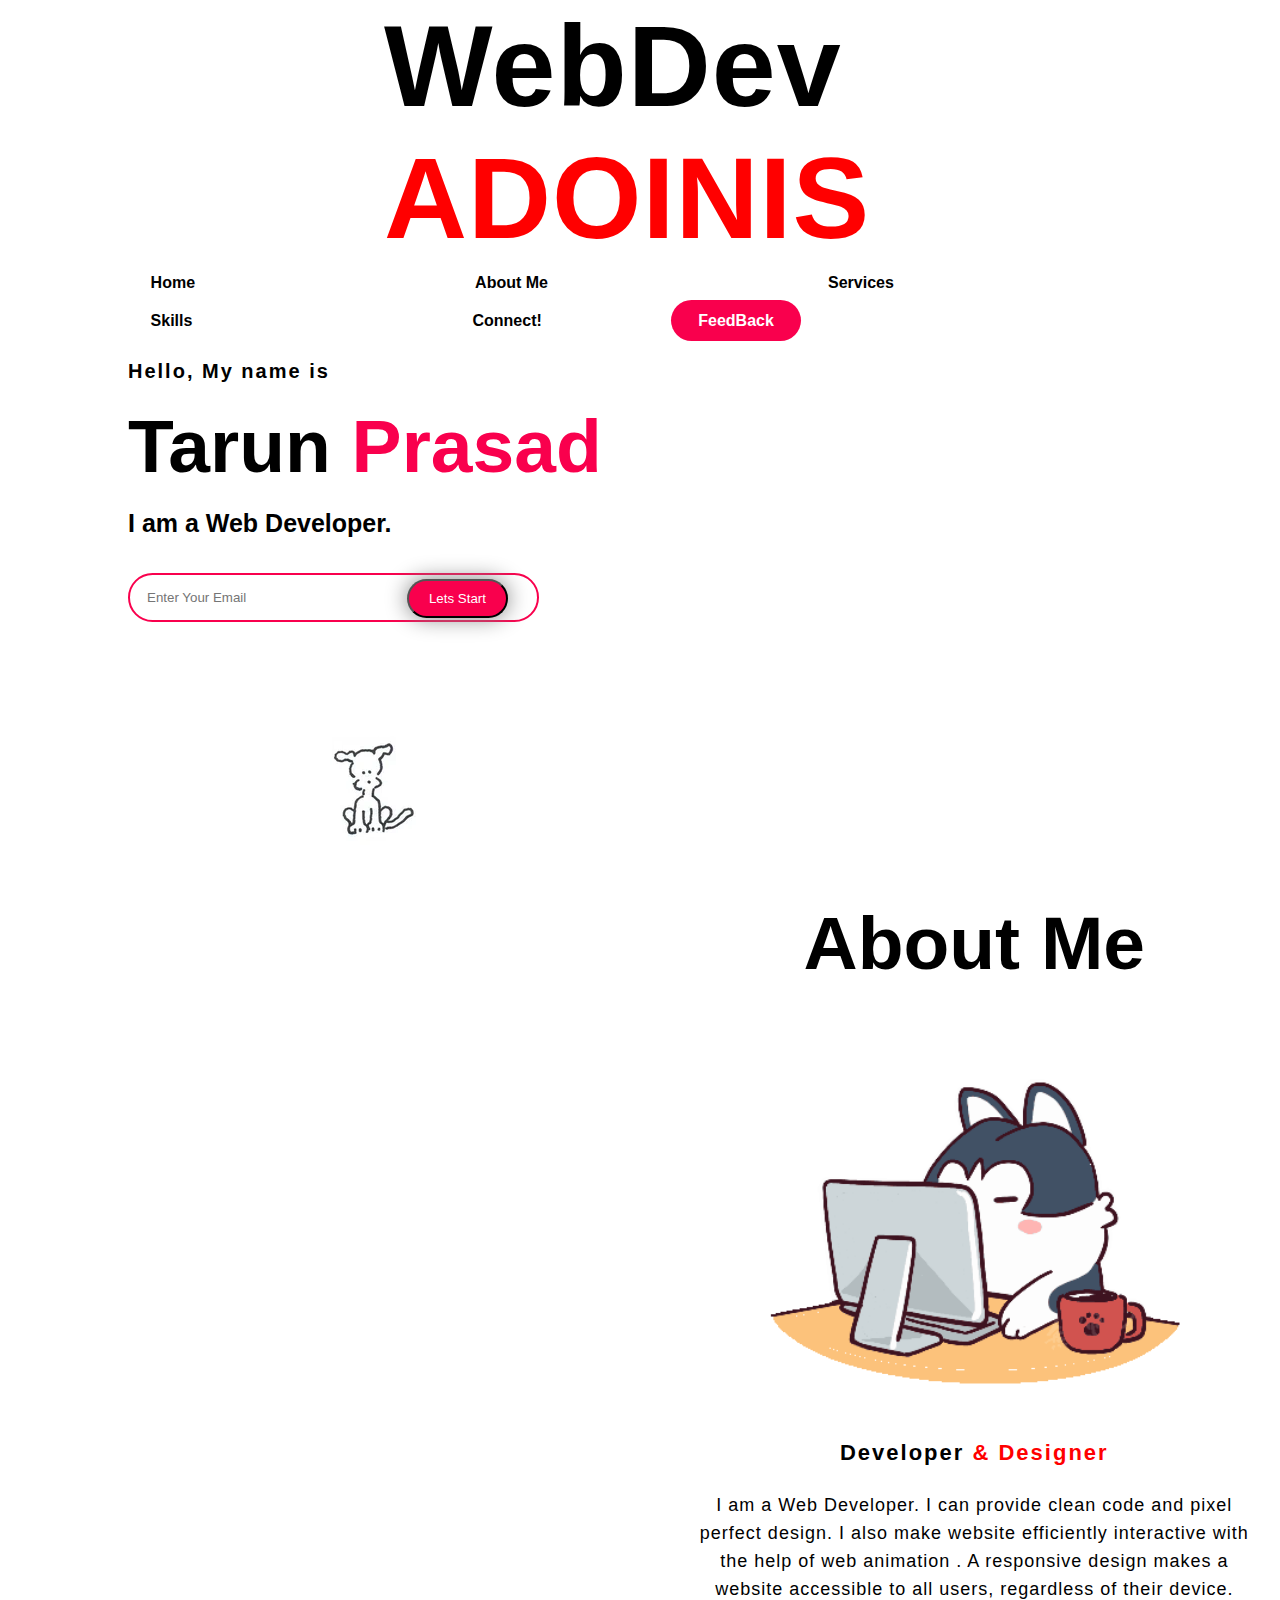
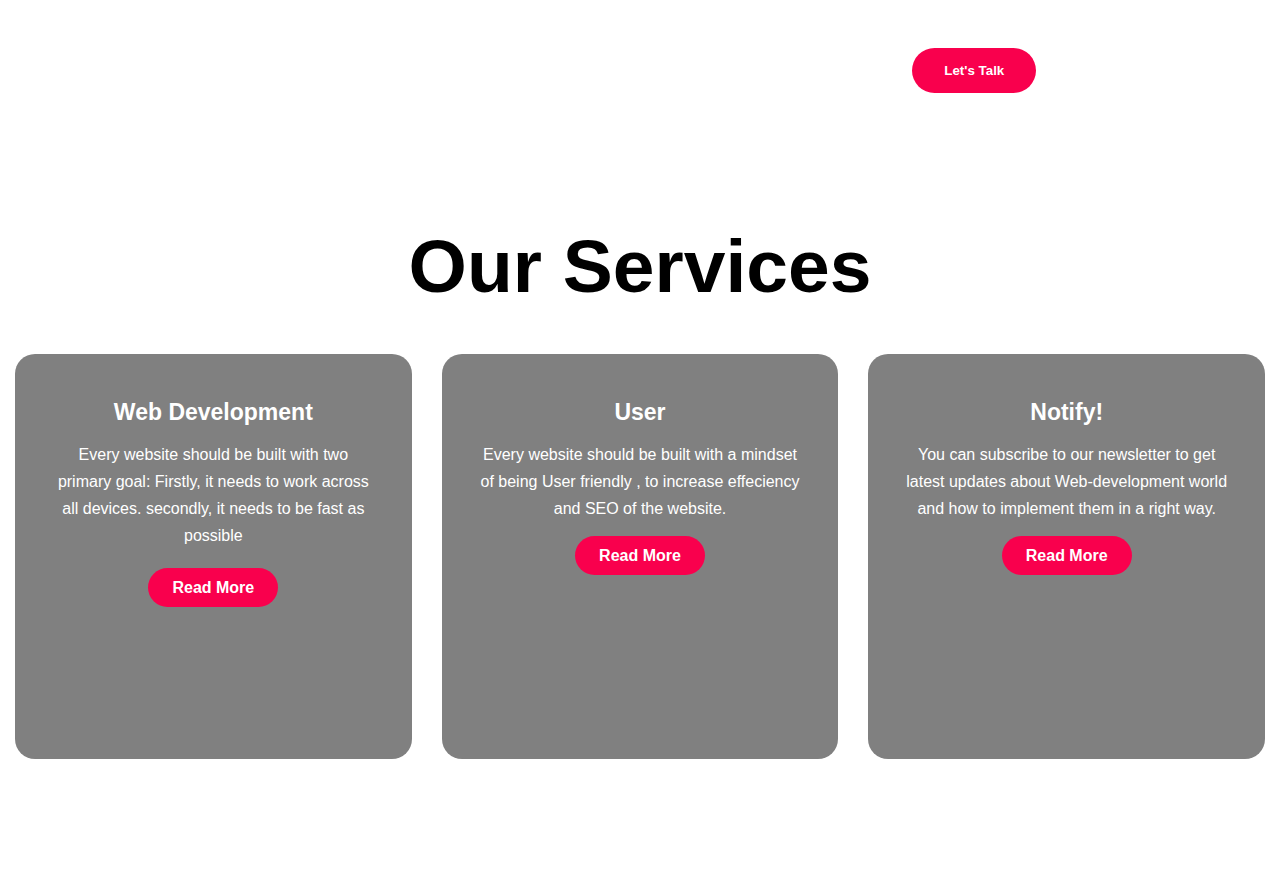
==== Front.HTML @ 225ea8f9 "All the required files are uploaded" ====
<!DOCTYPE html>
<html lang="en">
<head>
    <meta charset="UTF-8">
    <meta http-equiv="X-UA-Compatible" content="IE=edge">
    <meta name="viewport" content="width=device-width, initial-scale=1.0">
    <link rel="stylesheet" href="Front.css">

    <link rel="stylesheet" href="https://cdnjs.cloudflare.com/ajax/libs/font-awesome/6.3.0/css/all.min.css" integrity="sha512-SzlrxWUlpfuzQ+pcUCosxcglQRNAq/DZjVsC0lE40xsADsfeQoEypE+enwcOiGjk/bSuGGKHEyjSoQ1zVisanQ==" crossorigin="anonymous" referrerpolicy="no-referrer" />


    <title>RESUME</title>
</head>
<body>
    <!-- Navigation Bar -->
    <div class="oreo">
        <nav id="navi">
            <h2 class="logo">WebDev <span>ADOINIS</spa></h2>
            <ul>
                <li><a href="#">Home</a></li>
                <li><a href="#">About Me</a></li>
                <li><a href="#">Services</a></li>
                <li><a href="#">Skills</a></li>
                <li><a href="#">Connect!</a></li>
                <a href="#" class="btn">FeedBack</a> 
            </ul>
        </nav>

        <div class="content">
            <h4>Hello, My name is </h4>
            <h1>Tarun <span>Prasad</span></h1>
            <h3>I am a Web Developer.</h3>
            <div class="newsletter">
                <form>
                    <input type="email" name="email" id="mail" placeholder="Enter Your Email">
                    <input type="button" name="Submit" value="Lets Start">
                </form>  
                <div class="Hi"><img src="dogo.webp"></div>              
            </div>
        </div>
     </div>
    

     <!-- About section start -->
     <section class="about">
        <div class="main">
            <img src="">
            <div class="about-text">
                <h2>About Me</h2>
                <div class="photu"><img src="angry-2498.gif"></div>
                <h5>Developer <span>& Designer</span></h5>
                <p>I am a Web Developer. I can provide clean code and pixel perfect design. I also make website efficiently interactive with the help of web animation . A responsive design makes a website accessible to all users, regardless of their device.</p>
                <button type="button"> Let's Talk</button>
            </div>
        </div>
     </section>

     <!-- service section -->
    <div class="service">
        <div class="title">
            <h2>Our Services</h2>
        

        <div class="box">
            <div class="card">
                <i class="fa-solid fa-bars"></i>
                <h5>Web Development</h5>
                <div class="pra">
                    <p>Every website should be built with two primary goal: Firstly, it needs to work across all devices.  secondly, it needs to be fast as possible</p>

                <p style="text-align:center">
                    <a class="button" href="#">Read More</a>
                </p>
                </div>
        </div>
        <div class="card">
            <i class="fa-regular fa-user"></i>
            <h5>User</h5>
            <div class="pra"><p>Every website should be built with a mindset of being User friendly , to increase effeciency and SEO of the website.</p>
                </div>

            <p style="text-align:center">
                <a class="button" href="#">Read More</a>
            </p>
            </div>
        <div class="card">
            <i class="fa-regular fa-bell"></i>
            <h5>Notify!</h5>
            <div class="pra"><p>You can subscribe to our newsletter to get latest updates about Web-development world and how to implement them in a right way.</p>
            </div>

            <p style="text-align:center">
                    <a class="button" href="#">Read More</a>
            </p>
        </div>
        </div>
    </div>
    

</body>
</html>
---- Front.css ----
*{
    padding: 0;
    margin: 0;
    font-family: 'Josefin Sans', sans-serif;
    
}

.oreo{
    height: 100vh;
    width: 100%;
    background-image: url("");
    background-size: cover;
    background-position: top;
    opacity: 1;
}
.navi{
    display: inline-flexbox;
    align-items: center;
    justify-content: space-between;
    padding-top: 45px;
    padding-left: 8%;
    padding-right: 8%;
    opacity: 0.8;
}

.logo{
    color: black;
    font-size: 115px;
    letter-spacing: 1px;
    cursor: pointer;
    margin-left: 30%;
}

span{
    color: Red;
}
nav ul li{
    margin-left: 2%;
    align-items: center;
    list-style-type: none;
    display: inline-block;
    padding: 10px 125px;
}
nav ul li a{
    color: black;
    text-decoration: none;
    font-weight:bold;
    text-transform: capitalize;
}
nav ul li a:hover{
    color: #f9004d;
    transition: .4s;
}
.btn{
    background-color: #f9004d;
    color: white;
    text-decoration: none;
    border: 2px solid transparent;
    font-weight: bold;
    padding: 10px 25px;
    border-radius: 30px;
    transition: ease-in .4s ;
}
.btn :hover{
    transform: scale(1.2);
}
.content{
    color: black;
    position: absolute;
    top: 40%;
    left: 10%;
    transform: translativeY(-50%);
}
.content .Hi{
    margin-left: 30%;
    margin-top: 10%;
}
h1{
    color: black;
    margin: 20px 0px 20px ;
    font-size: 75px;
}
h3{
    color: black;
    font-size: 25px;
    margin-bottom: 35px;
}
h4{
    color:  black;
    letter-spacing: 2px;
    font-size: 20px;
}
.newsletter form{
    width: 380px;
    max-width: 100%;
    position: relative
}
.newsletter form input:first-child{
    display: inline-block;
    width: 100%;
    padding: 15px 10px 15px 17px;
    border: 2px solid #f9004d;
    border-radius: 30px;
}
.newsletter form input:last-child{
    position: absolute;
    display: inline-block;
    outline: none;
    padding: 10px 20px;
    border-radius: 30px;
    background-color: #f9004d;
    color: white;
    box-shadow: 0px 0px 22px #858585;
    top: 6px;
    right: 0px;

}

.content span{
    color: #f9004d;
}
.about{
    text-align: center;
    text-decoration: none;
    color: black;
    width: 100%;
    /* padding: 90px 10px;
    margin-left: 20px;
    size: 100%; */
}
.about img{
    height: auto;
    width:430px;
}
.about-text{
    width: 550px;
}
.main{
    width:1130px;
    max-width: 95%;
    margin-left: 12.25%;
    display: flex;
    align-items: center;
    justify-content: space-around;
}
.about-text h2{
    color: black;
    font-size: 75px;
    text-transform: capitalize;
    margin-bottom: 20px;
}
.about-text h5{
    color:black;
    background: none;
    letter-spacing: 2px;
    font-size: 22px;
    margin-bottom: 25px;
    text-transform: capitalize;
}
.about-text p{
    color: black;
    letter-spacing: 1px;
    line-height: 28px;
    font-size: 18px;
    margin-bottom: 45px;
}
button{
    background-color: #f9004d;
    color: white;
    text-decoration: none;
    border: 2px solid transparent;
    font-weight: bold;
    padding: 13px 30px;
    border-radius: 30px;
    transition: .4s;
}
button:hover{
    background-color: black;
    border: 2px solid #f9004d;
    cursor: pointer;
}

.service{
    background-color: white;
    width: 100%;
    padding: 100px 0px;    
}

.title h2{
    font-family: 'Lucida Sans', 'Lucida Sans Regular', 'Lucida Grande', 'Lucida Sans Unicode', Geneva, Verdana, sans-serif;
    color:black;
    font-size: 75px;
    width: 1130px;
    margin: 30px auto;
    text-align: center;
}
.box{
    display: flex;
    justify-content: center;
    align-items: center;
    min-height: 400px;
}
.card{
    color: #f9004d;
    height: 365px;
    width:365px;
    background: grey;
    padding:20px 35px;
    border-radius: 20px;
    margin: 15px;
    position: relative;
    overflow: hidden;
    text-align: center;   
}
.card i{
    background: grey;
    font-size: 50px;
    display: block;
    text-align: center;
    margin: 25px 0px;
    color: #f9004d;   
}
h5{
    background: grey;
    color: white;
    font-size: 23px;
    margin-bottom: 15px;
}
.pra p{
    background:grey;
    color: white;
    font-size: 16px;
    line-height: 27px;
    margin-bottom: 25px;
}
.card .button{
    background-color: #f9004d;
    color: white;
    text-decoration: none;
    border: 2px solid transparent;
    font-weight: bold;
    padding: 9px 22px;
    border-radius: 30px;
    transition: .4s;
}
.card .button:hover{
    background-color: grey;
    border: 2px solid #f9004d;
    cursor: pointer;
}
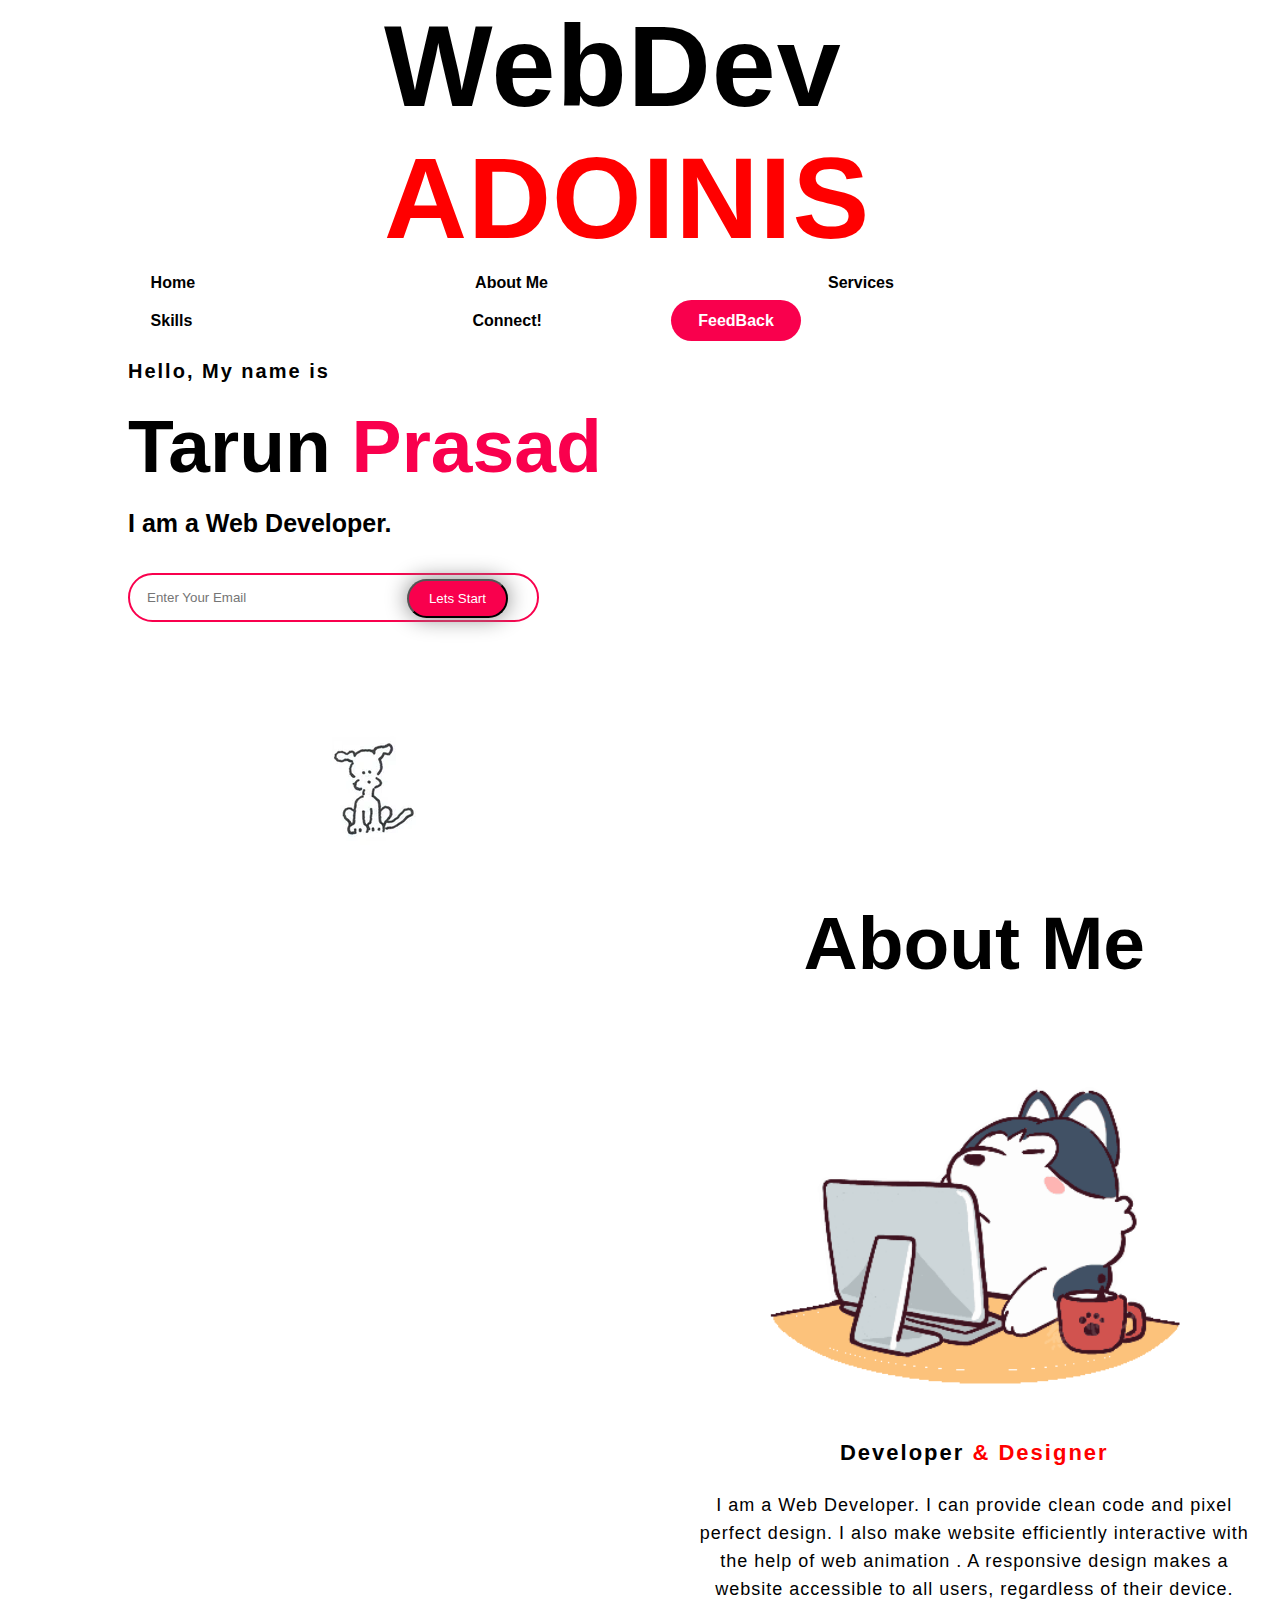
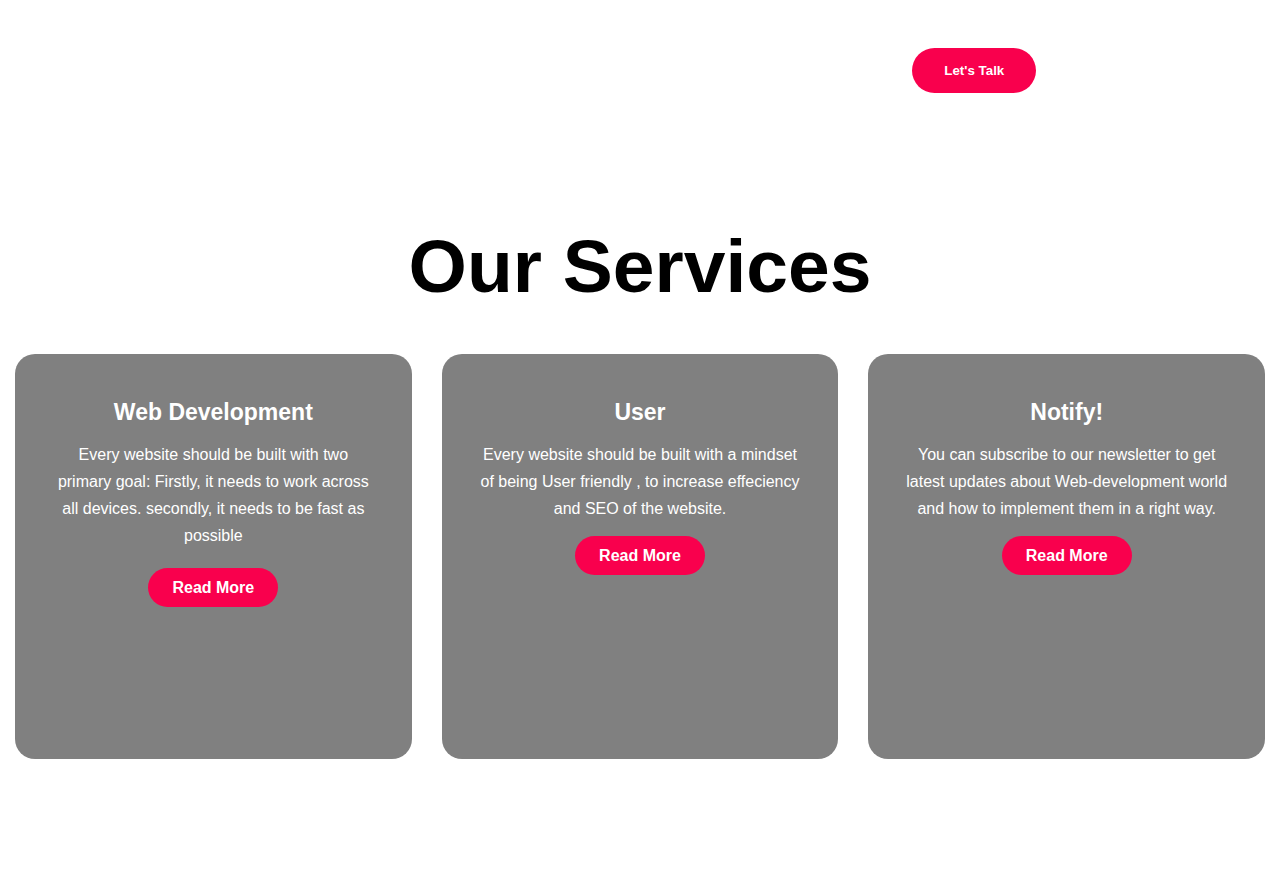
==== commit 7ca35886: "Update Front.HTML" ====
--- a/Front.HTML
+++ b/Front.HTML
@@ -7,15 +7,14 @@
     <link rel="stylesheet" href="Front.css">
 
     <link rel="stylesheet" href="https://cdnjs.cloudflare.com/ajax/libs/font-awesome/6.3.0/css/all.min.css" integrity="sha512-SzlrxWUlpfuzQ+pcUCosxcglQRNAq/DZjVsC0lE40xsADsfeQoEypE+enwcOiGjk/bSuGGKHEyjSoQ1zVisanQ==" crossorigin="anonymous" referrerpolicy="no-referrer" />
-
-
+    
     <title>RESUME</title>
 </head>
 <body>
     <!-- Navigation Bar -->
     <div class="oreo">
         <nav id="navi">
-            <h2 class="logo">WebDev <span>ADOINIS</spa></h2>
+            <h2 class="logo">WebDev <span>ADOINIS</span></h2>
             <ul>
                 <li><a href="#">Home</a></li>
                 <li><a href="#">About Me</a></li>
@@ -98,4 +97,4 @@
     
 
 </body>
-</html>+</html>
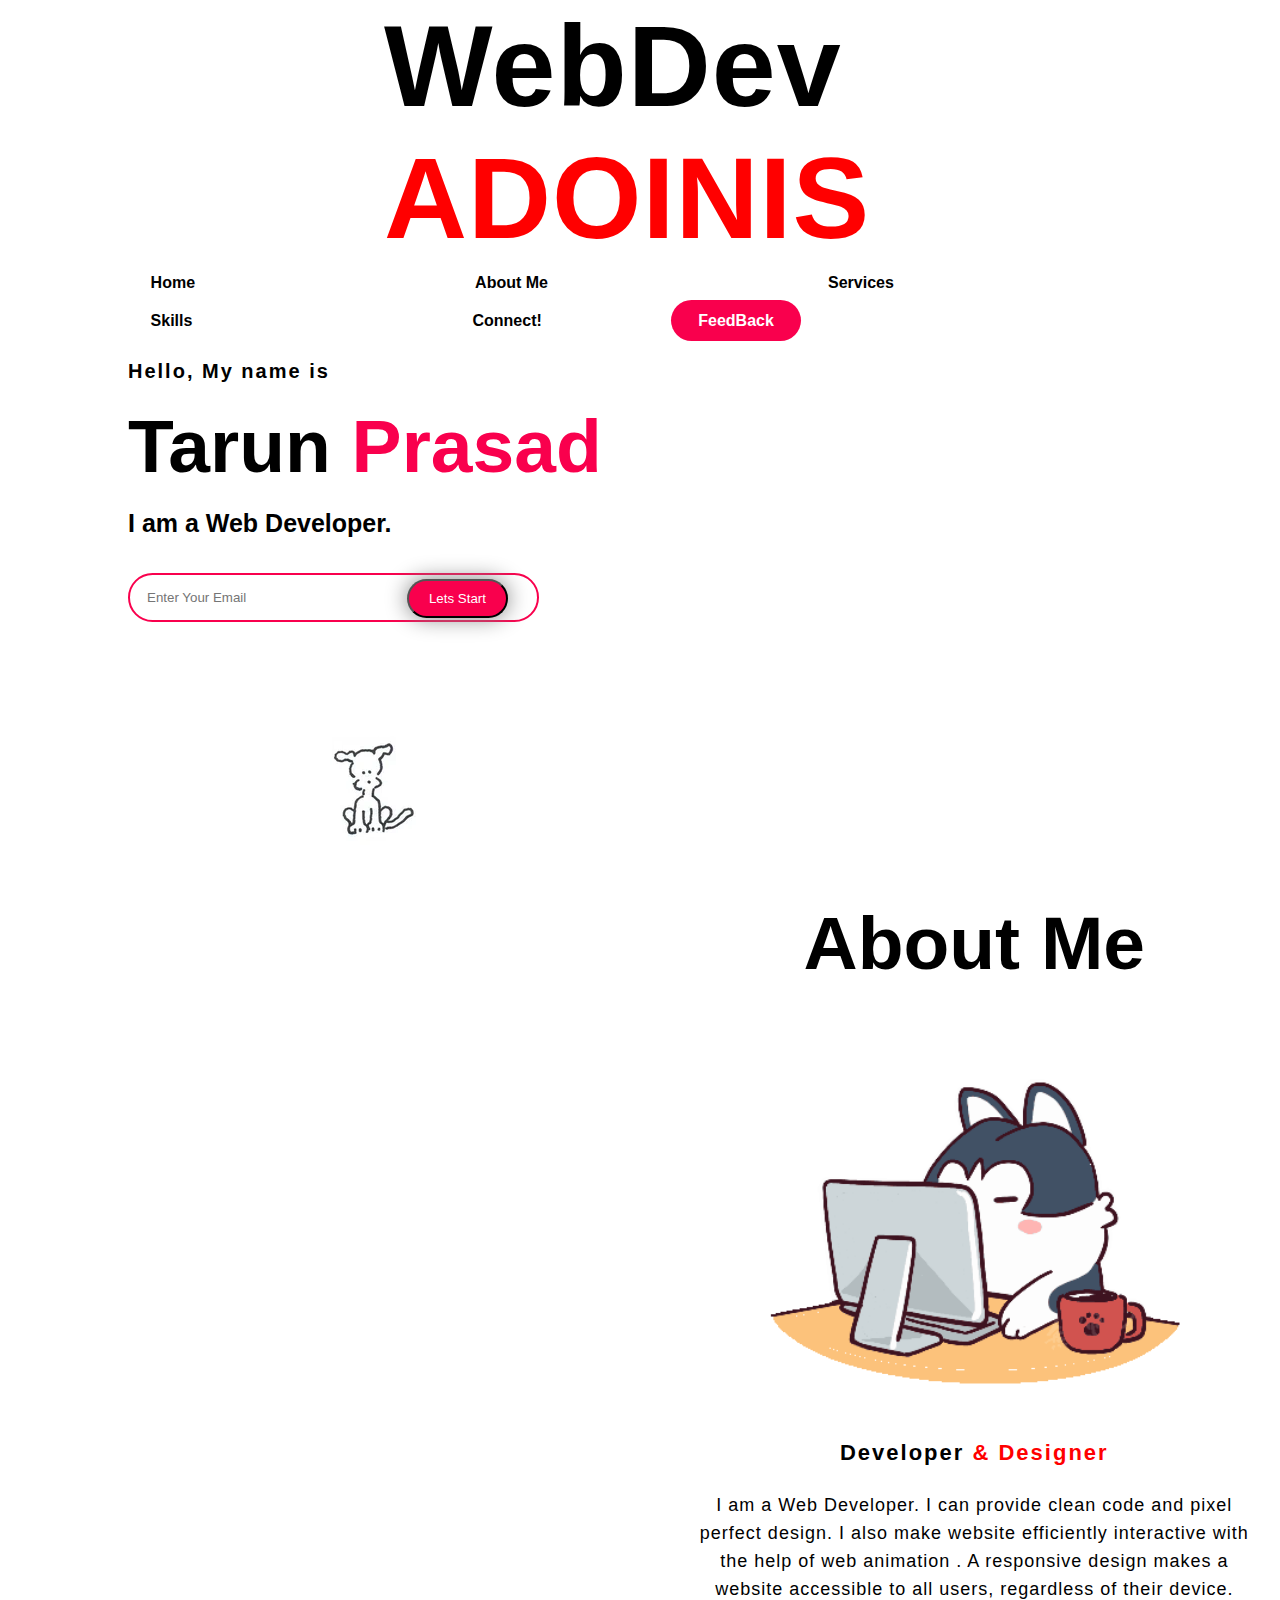
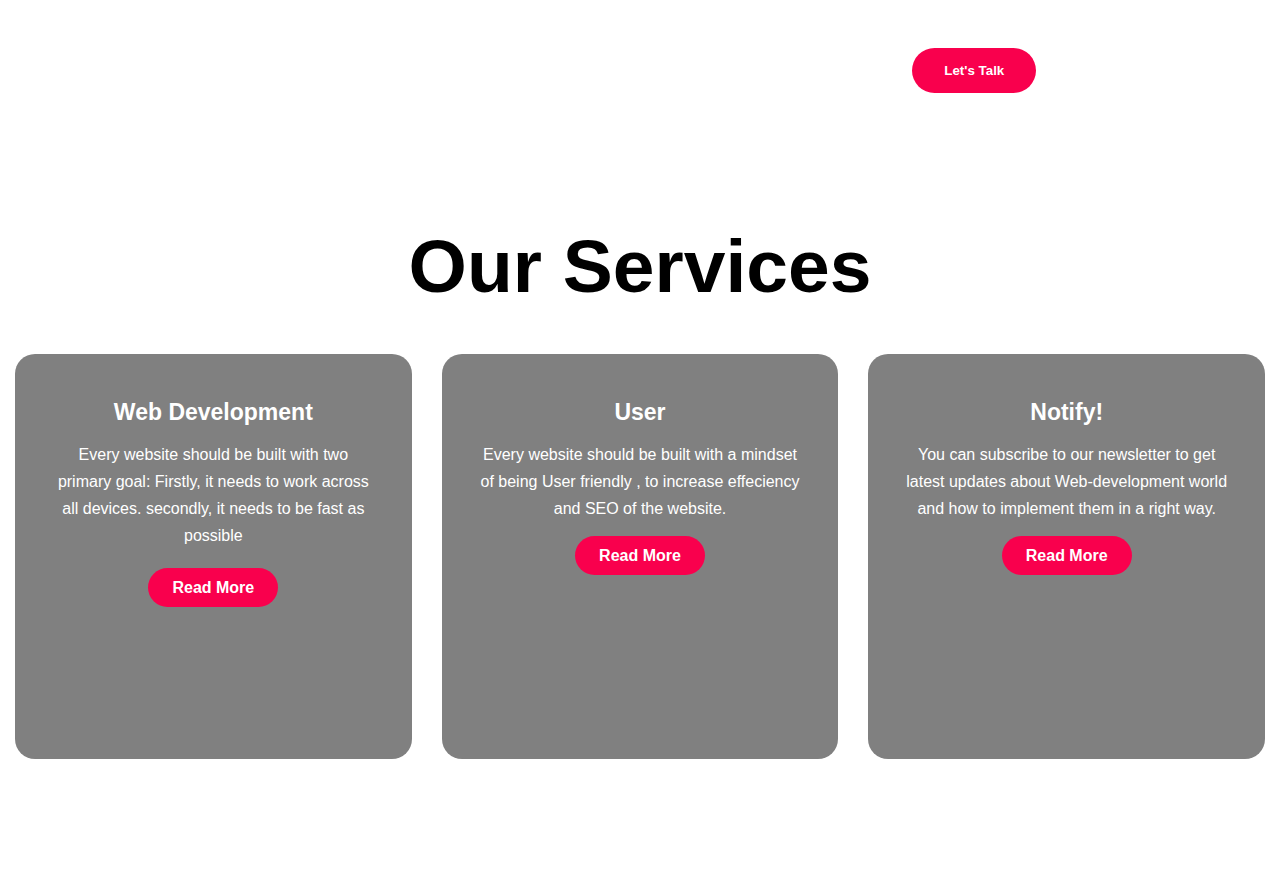
==== commit 646e3a1b: "Update Front.HTML" ====
--- a/Front.HTML
+++ b/Front.HTML
@@ -7,14 +7,15 @@
     <link rel="stylesheet" href="Front.css">
 
     <link rel="stylesheet" href="https://cdnjs.cloudflare.com/ajax/libs/font-awesome/6.3.0/css/all.min.css" integrity="sha512-SzlrxWUlpfuzQ+pcUCosxcglQRNAq/DZjVsC0lE40xsADsfeQoEypE+enwcOiGjk/bSuGGKHEyjSoQ1zVisanQ==" crossorigin="anonymous" referrerpolicy="no-referrer" />
-    
+
+
     <title>RESUME</title>
 </head>
 <body>
     <!-- Navigation Bar -->
     <div class="oreo">
         <nav id="navi">
-            <h2 class="logo">WebDev <span>ADOINIS</span></h2>
+            <h2 class="logo">WebDev <span>ADOINIS</spa></h2>
             <ul>
                 <li><a href="#">Home</a></li>
                 <li><a href="#">About Me</a></li>
